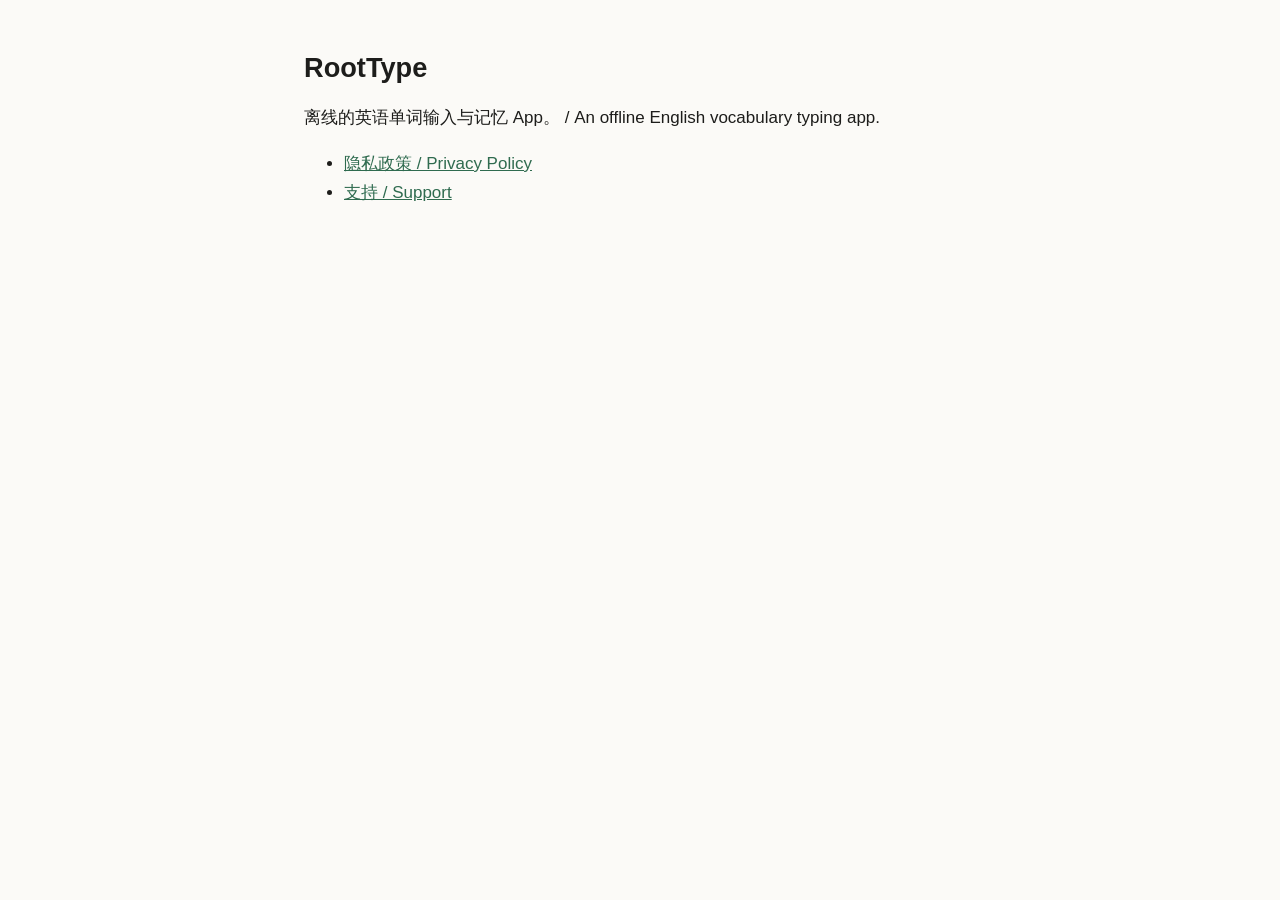
==== index.html @ 2ef74e3b "docs: add RootType privacy policy and support pages Co-Authored-By: Claude Sonnet 5.5 <noreply@anthr" ====
<!doctype html>
<html lang="zh-CN"><head><meta charset="utf-8"><meta name="viewport" content="width=device-width, initial-scale=1">
<title>RootType</title><link rel="stylesheet" href="style.css"></head>
<body><main><h1>RootType</h1>
<p>离线的英语单词输入与记忆 App。 / An offline English vocabulary typing app.</p>
<ul><li><a href="privacy/">隐私政策 / Privacy Policy</a></li><li><a href="support/">支持 / Support</a></li></ul>
</main></body></html>
---- style.css ----
:root{--bg:#fbfaf7;--fg:#1d1d1b;--muted:#5f5e58;--line:#e3e0d8;--accent:#2f6b4f}
@media (prefers-color-scheme:dark){:root{--bg:#161614;--fg:#ecebe6;--muted:#a7a59d;--line:#2d2c28;--accent:#7cc5a0}}
html{background:var(--bg)}
body{margin:0 auto;max-width:42rem;padding:2rem 1.25rem 4rem;color:var(--fg);font:17px/1.7 -apple-system,BlinkMacSystemFont,"PingFang SC","Helvetica Neue",sans-serif}
h1{font-size:1.7rem;line-height:1.3}h2{font-size:1.2rem;margin-top:2rem}
a{color:var(--accent)}p,li{color:var(--fg)}.muted{color:var(--muted);font-size:.9rem}
hr{border:0;border-top:1px solid var(--line);margin:2.5rem 0}
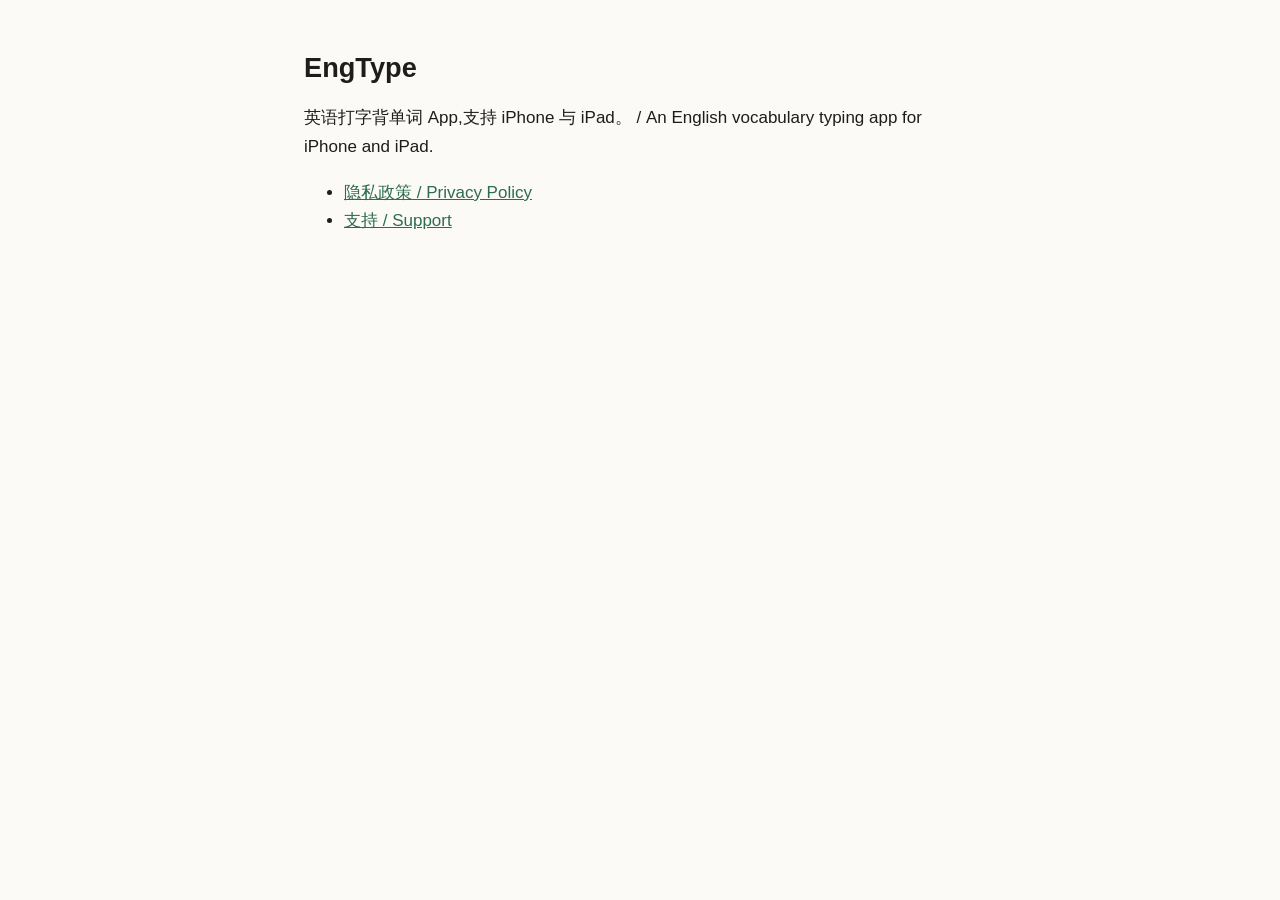
==== commit 3dc7d4d4: "docs: rename to EngType and describe iCloud sync and iPad support Privacy policy, support page and h" ====
--- a/index.html
+++ b/index.html
@@ -1,7 +1,7 @@
 <!doctype html>
 <html lang="zh-CN"><head><meta charset="utf-8"><meta name="viewport" content="width=device-width, initial-scale=1">
-<title>RootType</title><link rel="stylesheet" href="style.css"></head>
-<body><main><h1>RootType</h1>
-<p>离线的英语单词输入与记忆 App。 / An offline English vocabulary typing app.</p>
+<title>EngType</title><link rel="stylesheet" href="style.css"></head>
+<body><main><h1>EngType</h1>
+<p>英语打字背单词 App,支持 iPhone 与 iPad。 / An English vocabulary typing app for iPhone and iPad.</p>
 <ul><li><a href="privacy/">隐私政策 / Privacy Policy</a></li><li><a href="support/">支持 / Support</a></li></ul>
 </main></body></html>
